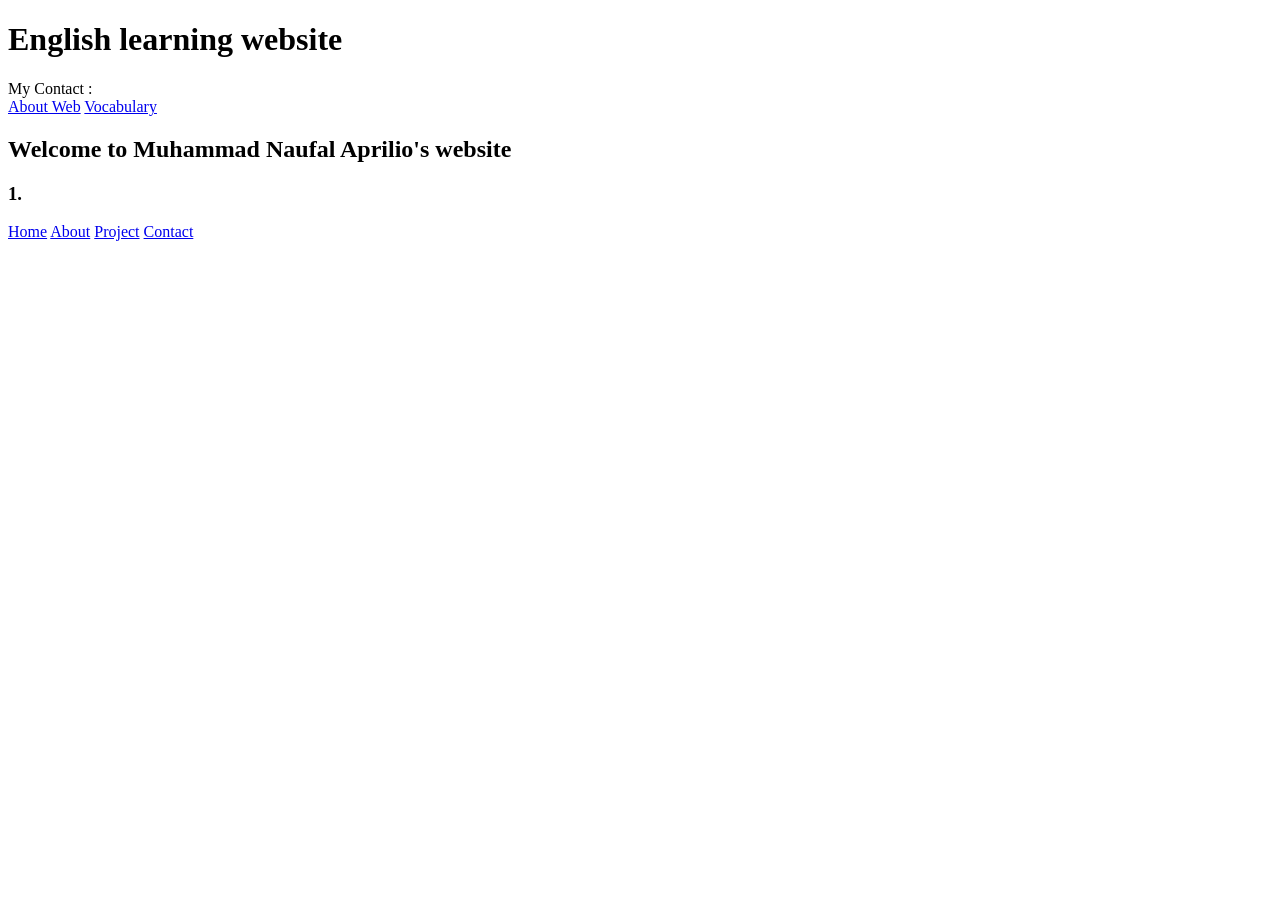
==== kosakata.html @ 2ea27cea "Add files via upload" ====
<!DOCTYPE html>
<html lang="id">
<head>
  <meta charset="UTF-8">
  <meta name="viewport" content="width=device-width, initial-scale=1.0">
  <title>Portofolio</title>
  <link rel="stylesheet" href="style.css">
</head>
<body>

<header class="header">
  <h1>English learning website</h1>
<div class="menu-btn" id="menuBtn" onclick="toggleMenu()">
  <span></span>
  <span></span>
  <span></span>
</div>
</header>

<div class="contact-bar">
  <span class="label">My Contact :</span>
   <div class="contact-list">

  <a href="web.html">About Web</a>
  <a href="kosakata.html">Vocabulary</a>
  <a href=""></a>
</div>
</div>
<div class="content">
  <p></p>
  <h2>Welcome to Muhammad Naufal Aprilio's website</h2>
  <p></p>
  </div>
  <div class="container">
    </div>
    <div class="card">
       <h3> 1.</h3>
       <!-- SIDEBAR -->
<div class="sidebar" id="sidebar">
  
  <a href="index.html">Home</a>
  <a href="about.html">About</a>
  <a href="project.html">Project</a>
  <a href="contact.html">Contact</a>
</div>

<div class="overlay" id="overlay" onclick="toggleMenu()"></div>

<script>
function toggleMenu() {
  const sidebar = document.getElementById("sidebar");
  const overlay = document.getElementById("overlay");
  const menuBtn = document.getElementById("menuBtn");

  sidebar.classList.toggle("active");
  overlay.classList.toggle("active");
  menuBtn.classList.toggle("active");
}
</script>
</body>
</html>
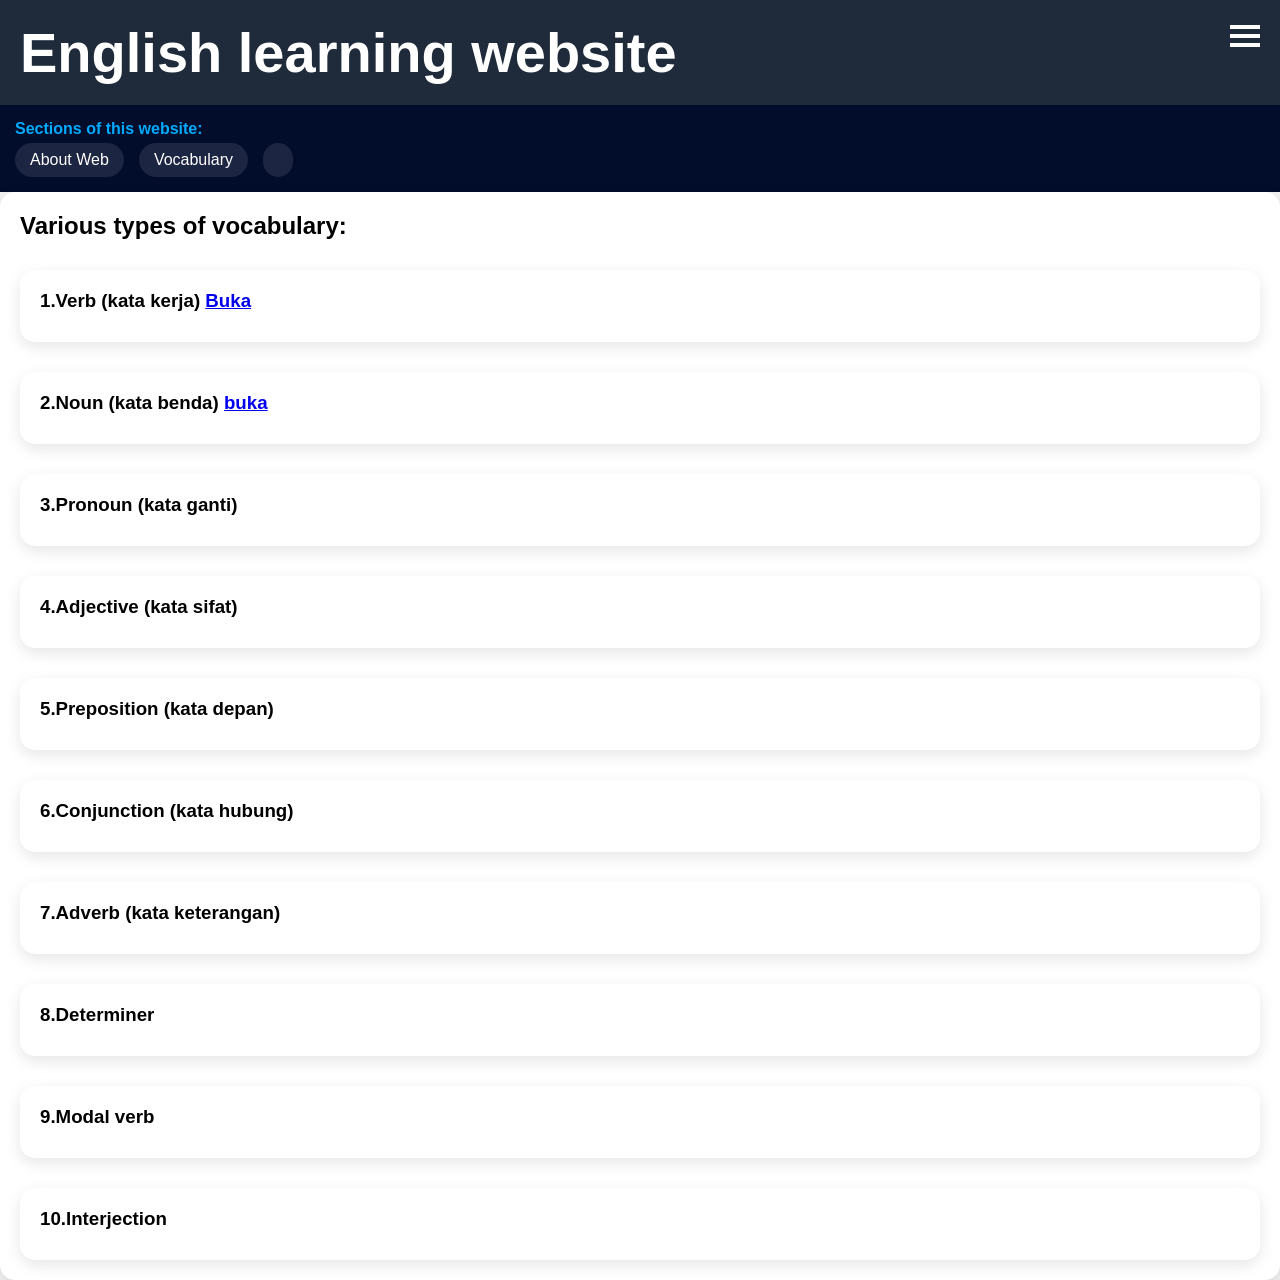
==== commit 553ac4ee: "Add files via upload" ====
--- a/kosakata.html
+++ b/kosakata.html
@@ -18,27 +18,77 @@
 </header>
 
 <div class="contact-bar">
-  <span class="label">My Contact :</span>
+  <span class="label">Sections of this website:</span>
    <div class="contact-list">
 
-  <a href="web.html">About Web</a>
+  <a href="index.html">About Web</a>
   <a href="kosakata.html">Vocabulary</a>
   <a href=""></a>
 </div>
 </div>
 <div class="content">
+   <div class="card">
   <p></p>
-  <h2>Welcome to Muhammad Naufal Aprilio's website</h2>
+  <h2>Various types of vocabulary:</h2>
   <p></p>
-  </div>
-  <div class="container">
+   
+         <div class="container">
     </div>
     <div class="card">
-       <h3> 1.</h3>
+       <h3> 1.Verb (kata kerja)  <a href="https://docs.google.com/document/d/1J8noNAfUxYLWWEM5PyQ9UwyTp8k_OnoN/edit?usp=drivesdk&ouid=100853041304321697290&rtpof=true&sd=true" target="_blank">
+  Buka 
+</a>
+    </div>
+           <div class="container">
+    </div>
+    <div class="card">
+       <h3> 2.Noun (kata benda)  <a href="https://docs.google.com/spreadsheets/d/1ND3miiP4ZjhRMuhiF_rfJ-81Vqzo5TA4/edit?usp=drivesdk&ouid=100853041304321697290&rtpof=true&sd=true">buka</a>
+</h3>
+    </div>
+           <div class="container">
+    </div>
+    <div class="card">
+       <h3> 3.Pronoun (kata ganti)</h3>
+    </div>
+       <div class="container">
+    </div>
+    <div class="card">
+       <h3> 4.Adjective (kata sifat)</h3>
+    </div>
+       <div class="container">
+    </div>
+    <div class="card">
+       <h3> 5.Preposition (kata depan)</h3>
+    </div>
+           <div class="container">
+    </div>
+    <div class="card">
+       <h3> 6.Conjunction (kata hubung)</h3>
+    </div>
+           <div class="container">
+    </div>
+    <div class="card">
+       <h3> 7.Adverb (kata keterangan)</h3>
+    </div>
+           <div class="container">
+    </div>
+    <div class="card">
+       <h3> 8.Determiner</h3>
+    </div>
+           <div class="container">
+    </div>
+    <div class="card">
+       <h3> 9.Modal verb</h3>
+    </div>
+           <div class="container">
+    </div>
+    <div class="card">
+       <h3> 10.Interjection</h3>
+    </div>
        <!-- SIDEBAR -->
 <div class="sidebar" id="sidebar">
   
-  <a href="index.html">Home</a>
+       
   <a href="about.html">About</a>
   <a href="project.html">Project</a>
   <a href="contact.html">Contact</a>
--- a/style.css
+++ b/style.css
@@ -0,0 +1,232 @@
+/* RESET */
+* {
+  margin: 0;
+  padding: 0;
+  box-sizing: border-box;
+  font-family: sans-serif;
+}
+
+/* BODY */
+body {
+  background: #f2f2f2;
+}
+
+/* HEADER */
+header {
+  background: #1f2a3a;
+  color: white;
+  padding: 20px;
+  font-size: 28px;
+  font-weight: bold;
+  position: relative;
+}
+
+/* HAMBURGER BUTTON */
+.menu-btn {
+  position: fixed;
+  top: 20px;
+  right: 20px;
+  width: 30px;
+  height: 25px;
+  cursor: pointer;
+  z-index: 1001;
+}
+
+.menu-btn span {
+  display: block;
+  height: 4px;
+  width: 100%;
+  background: white;
+  margin: 5px 0;
+  transition: 0.3s;
+}
+
+/* ANIMASI JADI X */
+.menu-btn.active span:nth-child(1) {
+  transform: rotate(45deg) translate(6px, 6px);
+}
+
+.menu-btn.active span:nth-child(2) {
+  opacity: 0;
+}
+
+.menu-btn.active span:nth-child(3) {
+  transform: rotate(-45deg) translate(6px, -6px);
+}
+
+/* CONTACT BAR */
+.contact-bar {
+  background: #020c2b;
+  color: white;
+  padding: 15px;
+}
+.contact-list {
+  display: flex;
+  overflow-x: auto;   /* ini bikin bisa geser */
+  gap: 15px;
+  margin-top: 5px;
+  scroll-behavior: smooth;
+}
+
+.contact-list::-webkit-scrollbar {
+  display: none;
+}
+
+.contact-list a {
+  flex: 0 0 auto;
+  color: white;
+  text-decoration: none;
+  padding: 8px 15px;
+  background: rgba(255,255,255,0.1);
+  border-radius: 20px;
+  white-space: nowrap;
+}
+.contact-bar span {
+  color: #00aaff;
+  font-weight: bold;
+}
+
+/* HERO */
+.hero {
+  text-align: center;
+  padding: 10px 20px;
+}
+
+.hero h2 {
+  font-size: 32px;
+  margin-bottom: 10px;
+}
+
+.hero p {
+  color: #555;
+}
+
+/* SIDEBAR */
+.sidebar {
+  position: fixed;
+  top: 0;
+  right: -100%;
+  width: 70%px;
+  height: 100%;
+  background:linear-gradient(180deg, #111111, #333333, #999999);
+  padding-top: 60px;
+  transition: 0.4s;
+  z-index: 1000;
+  box-shadow: -5px 0 15px rgba(0,0,0,0.5);
+}
+
+.sidebar a {
+  display: block;
+  color: #fff;
+  padding: 18px 25px;
+  margin: 10px 15px;
+  text-decoration: none;
+  font-size: 20px;
+  border-radius: 10px;
+  transition: 0.3s;
+  position: relative;
+  overflow: hidden;
+}
+
+/* HOVER EFFECT */
+.sidebar a:hover {
+  background: linear-gradient(45deg, #00aaff, #0055ff);
+  transform: translateX(8px);
+  box-shadow: 0 5px 15px rgba(0,0,0,0.3);
+}
+
+/* GARIS KIRI */
+.sidebar a::before {
+  content: "";
+  position: absolute;
+  left: 0;
+  top: 0;
+  width: 5px;
+  height: 100%;
+  background: #00aaff;
+  opacity: 0;
+  transition: 0.3s;
+}
+
+.sidebar a:hover::before {
+  opacity: 1;
+}
+
+/* ANIMASI MASUK */
+.sidebar a {
+  opacity: 0;
+  transform: translateX(20px);
+}
+
+.sidebar.active a {
+  opacity: 1;
+  transform: translateX(0);
+}
+
+.sidebar.active a:nth-child(1) { transition-delay: 0.2s; }
+.sidebar.active a:nth-child(2) { transition-delay: 0.3s; }
+.sidebar.active a:nth-child(3) { transition-delay: 0.6s; }
+.sidebar.active a:nth-child(4) { transition-delay: 0.7s; }
+
+/* SIDEBAR AKTIF */
+.sidebar.active {
+  right: 0;
+}
+.sidebar a {
+  border-bottom: 1px solid rgba(226,225,225,0.3);
+}
+/* OVERLAY */
+.overlay {
+  position: fixed;
+  top: 0;
+  left: 0;
+  width: 100%;
+  height: 100%;
+  background: rgba(0,0,0,0.5);
+  display: none;
+  z-index: 999;
+}
+
+.overlay.active {
+  display: block;
+}
+/* CONTAINER */
+.container {
+  display: grid;
+  grid-template-columns: repeat(auto-fit, minmax(250px, 1fr));
+  gap: 20px;
+  margin-top: 30px;
+}
+
+/* CARD */
+.card {
+  background: white;
+  padding: 20px;
+  border-radius: 15px;
+  box-shadow: 0 5px 15px rgba(0,0,0,0.1);
+  transition: 0.3s;
+}
+
+/* HOVER EFFECT */
+.card:hover {
+  transform: translateY(-5px);
+  box-shadow: 0 10px 25px rgba(0,0,0,0.2);
+}
+
+/* TEXT */
+.card h3 {
+  margin-bottom: 10px;
+}
+
+.card p {
+  color: #555;
+}.
+img {
+  width: 100%;
+  height: auto;
+  display: block;
+}
+p {
+  text-align: justify;
+  text-justify: inter-word;
+}
